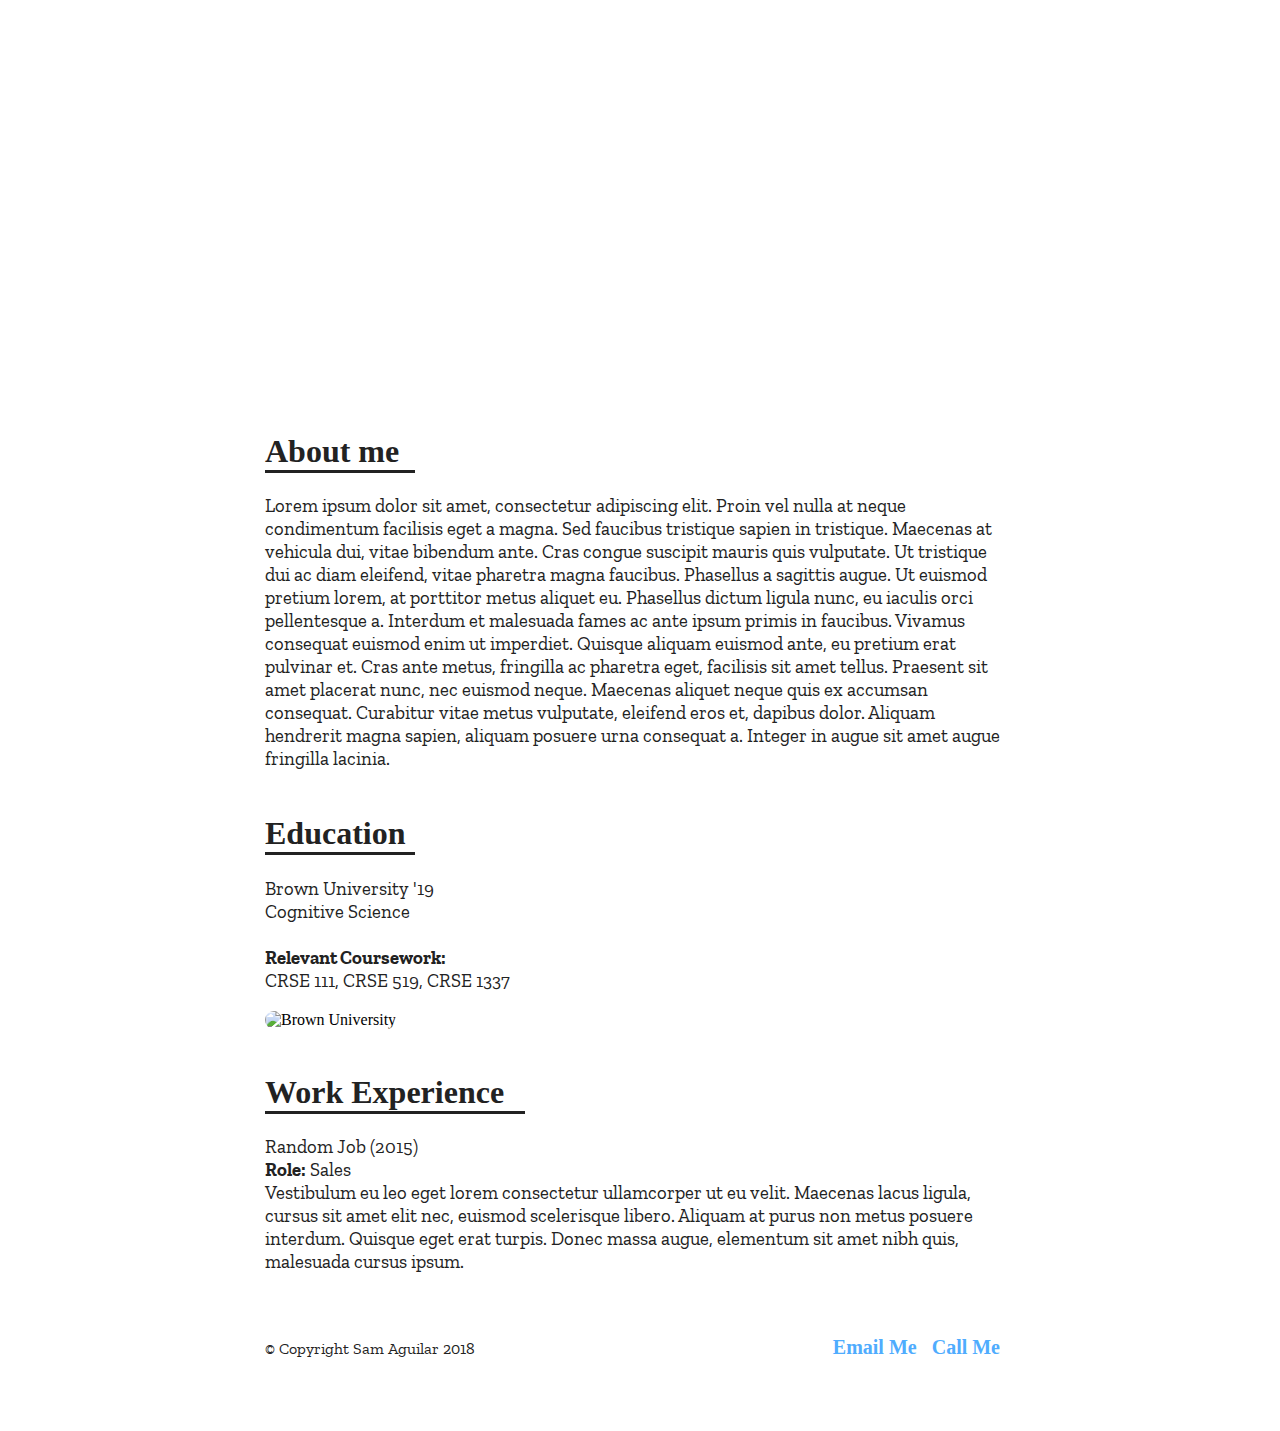
==== about.html @ 59e1d412 "this is the new site" ====
<!DOCTYPE HTML>
<html>

<head>
    <link rel=stylesheet type="text/css" href="main.css">
    <meta charset="utf-8">
    <title> CS 132 Personal Website</title>
</head>

<body>

    <div id="container" style="background-image: url(https://source.unsplash.com/twukN12EN7c/1500x500)">
        <div id="menu">
            <h1 id="logo"> <a href="index.html"> Sam Aguilar </a></h1>
            <ul id="menu_items">
                <li><a href="about.html">About</a></li>
                <li><a href="portfolio.html">Portfolio</a></li>
                <li><a href="hobbies.html">Hobbies</a></li>
                <li><a href="contact.html">Contact</a></li>
            </ul>
        </div>
    </div>


    <div id="info">

        <h1 class="headers" id="first">About me</h1>
        <p class="body_text"> Lorem ipsum dolor sit amet, consectetur adipiscing elit. Proin vel nulla at neque condimentum facilisis eget a magna. Sed faucibus tristique sapien in tristique. Maecenas at vehicula dui, vitae bibendum ante. Cras congue suscipit mauris quis vulputate. Ut tristique dui ac diam eleifend, vitae pharetra magna faucibus. Phasellus a sagittis augue. Ut euismod pretium lorem, at porttitor metus aliquet eu. Phasellus dictum ligula nunc, eu iaculis orci pellentesque a. Interdum et malesuada fames ac ante ipsum primis in faucibus. Vivamus consequat euismod enim ut imperdiet. Quisque aliquam euismod ante, eu pretium erat pulvinar et. Cras ante metus, fringilla ac pharetra eget, facilisis sit amet tellus. Praesent sit amet placerat nunc, nec euismod neque. Maecenas aliquet neque quis ex accumsan consequat. Curabitur vitae metus vulputate, eleifend eros et, dapibus dolor. Aliquam hendrerit magna sapien, aliquam posuere urna consequat a. Integer in augue sit amet augue fringilla lacinia.</p>

        <h1 class="headers" id="second" style="width: 150px"> Education</h1>
        <p class="body_text">
            Brown University '19 <br> 
            Cognitive Science <br> <br>
            <strong>Relevant Coursework:</strong> <br> 
            CRSE 111, CRSE 519, CRSE 1337
        
        
        
        </p>

        <img alt="Brown University" src="http://www.ruggersedge.com/wp-content/uploads/2017/09/09b3cb7.png" style="height: 200px; width: 750px; border-radius: 15px;">
        
        <h1 class="headers" id="third" style="width: 260px;"> Work Experience</h1>
        <p class="body_text">Random Job (2015) <br> <strong>Role:</strong> Sales <br> Vestibulum eu leo eget lorem consectetur ullamcorper ut eu velit. Maecenas lacus ligula, cursus sit amet elit nec, euismod scelerisque libero. Aliquam at purus non metus posuere interdum. Quisque eget erat turpis. Donec massa augue, elementum sit amet nibh quis, malesuada cursus ipsum.</p>

    </div>



    <div id="footer">
        <h1><a href="tel:#">Call Me</a></h1>
        <h1> <a href="mailto:#">Email Me</a></h1>
        <p>&copy; Copyright Sam Aguilar 2018</p>


    </div>

</body>

</html>
---- main.css ----
@import url('https://rsms.me/inter/inter-ui.css');

@import url('https://fonts.googleapis.com/css?family=Zilla+Slab');


#menu,
#info,
#content,
#tiles,
#footer {
    max-width: 750px;
}

h1,
h2,
a {
    font-family: 'Inter UI';

}

p {
    font-family: 'Zilla Slab';
    color: #222;
}

/*this is the menu section*/

#container {
    background-image: url(https://source.unsplash.com/TMxUnMAAwFA/1500x500);
    background-position: 80% 0%;
    height: 380px;
}


#menu {
    margin: 0 auto;

}

#logo {
    float: left;
    margin-top: 30px;
    font-size: 30px;
}

#logo a {
    color: white;
    text-decoration: none;
}

#menu_items {
    float: right;
}

#menu_items li {
    display: inline-block;
    margin-top: 25px;
    margin-right: 25px;
}

#menu_items li a {
    font-size: 15px;
    color: white;
    text-decoration: none;
}

#menu_items li a:hover {
    border-bottom: 3px solid white;
}


/*this is the info section*/

#info {
    margin: 0 auto;
}


#first {
    width: 150px;
}

#second {
    width: 250px;
}


h1.headers {
    margin-top: 6%;
    color: #222;
    border-bottom: 3px solid #222;
}

p.body_text {
    font-size: 14pt;
    color: #222;
}

/* this is where the content section starts*/

#content {
    margin: 0 auto;
}


#third {
    width: 250px;
}

.project {
    margin-top: 50px;
    height: 255px;

}


.project_image {
    float: left;
    width: 50%;

}

.description {}

.description_text {

    float: right;
    text-align: left;
    width: 40%;
    height: 100%;
}

.description_header {}

.description_body {
    color: #222;
    font-size: 12pt;
}

.view_project_button {
    border: 3px solid #222;
    display: block;
    padding: 5% 5%;
    text-align: center;
    text-transform: uppercase;
    text-decoration: none;
    color: #222;
    border-radius: 15px;
    
}

/* this is where the footer section starts*/

#footer {
    margin: 50px auto 0;
    height: 100px;

}

#footer h1 {
    font-size: 15pt;
    margin-right: 15px;
    float: right;
    display: inline-block;
}

#footer h1 a{
    text-decoration: none;
    color: #4facfe;
}

#footer p {
    font-size: 12pt;
    float: left;
}


/* this is where the portfolio section starts*/

#tiles {
    margin: 0 auto;
    margin-top: 50px;
}


div.portfolio_tiles li {
    display: inline-block;
    float: left;
    width: 220px;
    padding: 100px 0px 100px 0px;
    margin-right: 10px;
    margin-bottom: 50px;
    background-color: rgba(0,0,0,.5);
    text-align: center;
    border-radius: 15px;
    
}


div.portfolio_tiles li a{
    font-family: 'Zilla Slab';
    color: white;
    text-decoration: none;
    border-bottom: 3px solid white;
    
}
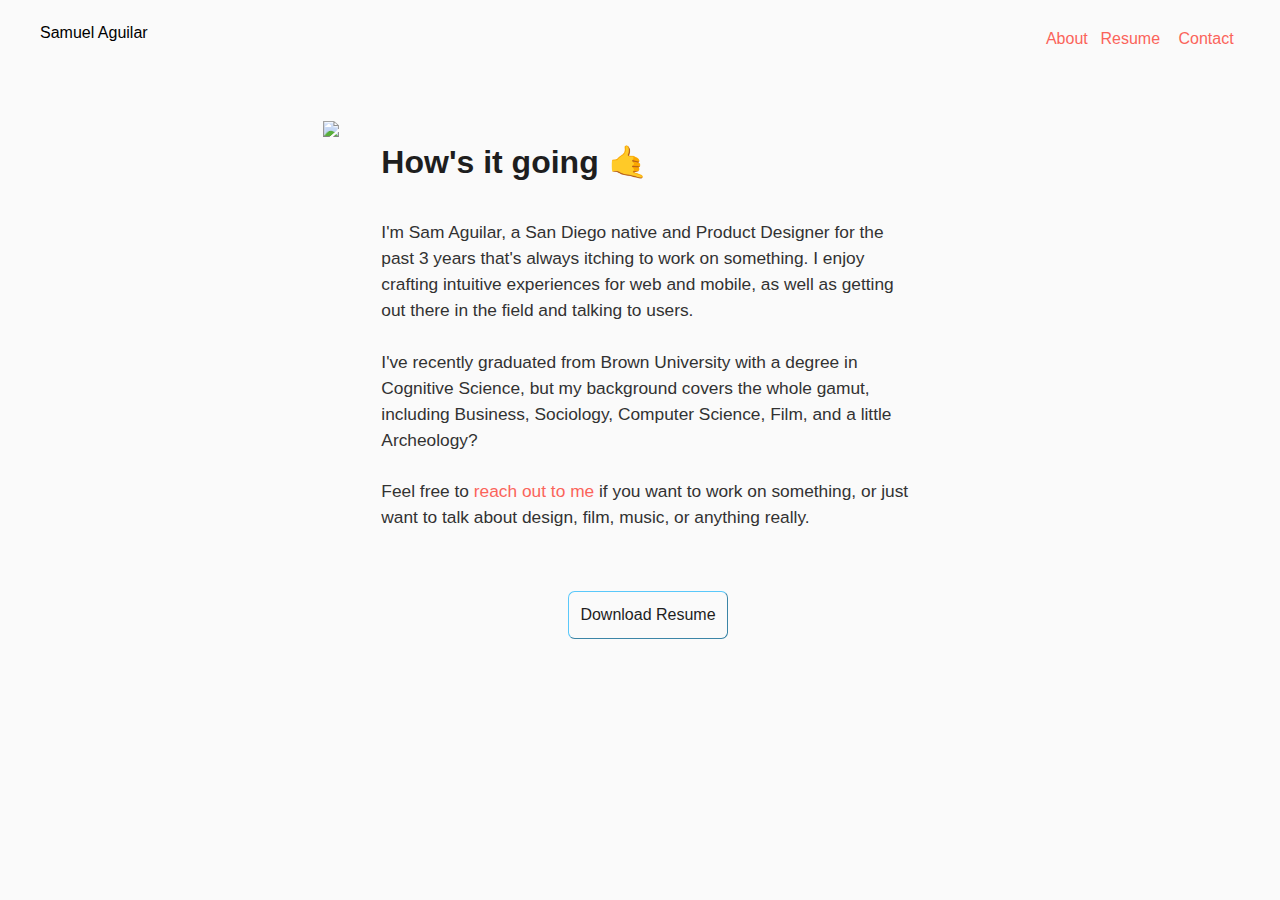
==== commit d4a38e79: "Major Updates" ====
--- a/about.html
+++ b/about.html
@@ -1,60 +1,69 @@
-<!DOCTYPE HTML>
-<html>
+<!DOCTYPE html>
+<html lang="en" class="no-js">
 
 <head>
-    <link rel=stylesheet type="text/css" href="main.css">
-    <meta charset="utf-8">
-    <title> CS 132 Personal Website</title>
+    <meta charset="UTF-8" />
+    <meta name="viewport" content="width=device-width, initial-scale=1">
+    <title>Samuel Aguilar - About</title>
+    <meta name="description" content="Sam Aguilar Portfolio" />
+    <meta name="keywords" content="portfolio, sam aguilar, sam, product design, ux design, ui design" />
+    <meta name="author" content="Samuel Aguilar" />
+
+    <link rel="stylesheet" type="text/css" href="css/base.css" />
+    <link rel="stylesheet" type="text/css" href="css/devices.min.css" />
+
+    <link rel="apple-touch-icon" sizes="180x180" href="./icons/apple-touch-icon.png">
+    <link rel="icon" type="image/png" sizes="32x32" href="./icons/favicon-32x32.png">
+    <link rel="icon" type="image/png" sizes="16x16" href="./icons/favicon-16x16.png">
+    <link rel="manifest" href="./icons/site.webmanifest">
+    <link rel="mask-icon" href="./icons/safari-pinned-tab.svg" color="#5bbad5">
+
+
 </head>
 
-<body>
+<body class="loading">
+    <main>
+        <div class="frame">
+            <div class="title">
+                <a href="index.html" style="text-decoration: none; color: black;">
+                    <h3 class="title__name">Samuel Aguilar</h3>
+                </a>
+                <!--<h4 class="title__sub">2018 <span class="title__sub-works">Selected Works</span></h4>-->
+            </div>
+            <header class="portfolio-header">
+                <!--<h1 class="portfolio-header__title">Grid Layout with Scrollable Content View</h1>-->
+                <div class="portfolio-links">
+                    <a class="portfolio-icon portfolio-icon--prev" href="./about.html" title="Previous Demo">About</a>
+                    <a class="portfolio-icon portfolio-icon--drop" href="./files/Samuel-Aguilar-Resume.pdf" title="Resume">Resume</a>
+                    <a class="github" href="mailto:samuel_aguilar@alumni.brown.edu" title="Contact via Email">Contact</a>
+                </div>
+            </header>
+        </div>
+        <div class="about-wrapper">
+            <img src="img/banner_green.png" />
+            <div class="about-text-container">
+                <h1>How's it going 🤙</h1>
+                <p>
+                    I'm Sam Aguilar, a San Diego native and Product Designer for the past 3 years that's always itching to work on something. I enjoy crafting intuitive experiences for web and mobile, as well as getting out there in the field and talking to users.
+                    <br />
+                    <br />
+                    I've recently graduated from Brown University with a degree in Cognitive Science, but my background covers the whole gamut, including Business, Sociology, Computer Science, Film, and a little Archeology?
+                    <br />
+                    <br />
+                    Feel free to <a href="mailto:samuel_aguilar@alumni.brown.edu">reach out to me</a> if you want to work on something, or just want to talk about design, film, music, or anything really.
+                </p>
+                <div class="download-container">
+                    <button onclick="window.open('./files/Samuel-Aguilar-Resume.pdf')" class="content__item-download">Download Resume</button>
+                </div>
+            </div>
+        </div>
 
-    <div id="container" style="background-image: url(https://source.unsplash.com/twukN12EN7c/1500x500)">
-        <div id="menu">
-            <h1 id="logo"> <a href="index.html"> Sam Aguilar </a></h1>
-            <ul id="menu_items">
-                <li><a href="about.html">About</a></li>
-                <li><a href="portfolio.html">Portfolio</a></li>
-                <li><a href="hobbies.html">Hobbies</a></li>
-                <li><a href="contact.html">Contact</a></li>
-            </ul>
-        </div>
-    </div>
-
-
-    <div id="info">
-
-        <h1 class="headers" id="first">About me</h1>
-        <p class="body_text"> Lorem ipsum dolor sit amet, consectetur adipiscing elit. Proin vel nulla at neque condimentum facilisis eget a magna. Sed faucibus tristique sapien in tristique. Maecenas at vehicula dui, vitae bibendum ante. Cras congue suscipit mauris quis vulputate. Ut tristique dui ac diam eleifend, vitae pharetra magna faucibus. Phasellus a sagittis augue. Ut euismod pretium lorem, at porttitor metus aliquet eu. Phasellus dictum ligula nunc, eu iaculis orci pellentesque a. Interdum et malesuada fames ac ante ipsum primis in faucibus. Vivamus consequat euismod enim ut imperdiet. Quisque aliquam euismod ante, eu pretium erat pulvinar et. Cras ante metus, fringilla ac pharetra eget, facilisis sit amet tellus. Praesent sit amet placerat nunc, nec euismod neque. Maecenas aliquet neque quis ex accumsan consequat. Curabitur vitae metus vulputate, eleifend eros et, dapibus dolor. Aliquam hendrerit magna sapien, aliquam posuere urna consequat a. Integer in augue sit amet augue fringilla lacinia.</p>
-
-        <h1 class="headers" id="second" style="width: 150px"> Education</h1>
-        <p class="body_text">
-            Brown University '19 <br> 
-            Cognitive Science <br> <br>
-            <strong>Relevant Coursework:</strong> <br> 
-            CRSE 111, CRSE 519, CRSE 1337
-        
-        
-        
-        </p>
-
-        <img alt="Brown University" src="http://www.ruggersedge.com/wp-content/uploads/2017/09/09b3cb7.png" style="height: 200px; width: 750px; border-radius: 15px;">
-        
-        <h1 class="headers" id="third" style="width: 260px;"> Work Experience</h1>
-        <p class="body_text">Random Job (2015) <br> <strong>Role:</strong> Sales <br> Vestibulum eu leo eget lorem consectetur ullamcorper ut eu velit. Maecenas lacus ligula, cursus sit amet elit nec, euismod scelerisque libero. Aliquam at purus non metus posuere interdum. Quisque eget erat turpis. Donec massa augue, elementum sit amet nibh quis, malesuada cursus ipsum.</p>
-
-    </div>
-
-
-
-    <div id="footer">
-        <h1><a href="tel:#">Call Me</a></h1>
-        <h1> <a href="mailto:#">Email Me</a></h1>
-        <p>&copy; Copyright Sam Aguilar 2018</p>
-
-
-    </div>
-
+    </main>
+    <script src="js/imagesloaded.pkgd.min.js"></script>
+    <script src="js/masonry.pkgd.min.js"></script>
+    <script src="js/charming.min.js"></script>
+    <script src="js/TweenMax.min.js"></script>
+    <script src="js/demo.js"></script>
 </body>
 
 </html>
--- a/css/base.css
+++ b/css/base.css
@@ -0,0 +1,731 @@
+article,
+aside,
+details,
+figcaption,
+figure,
+footer,
+header,
+hgroup,
+main,
+nav,
+section,
+summary {
+    display: block;
+}
+
+audio,
+canvas,
+video {
+    display: inline-block;
+}
+
+audio:not([controls]) {
+    display: none;
+    height: 0;
+}
+
+[hidden] {
+    display: none;
+}
+
+html {
+    font-family: sans-serif;
+    -ms-text-size-adjust: 100%;
+    -webkit-text-size-adjust: 100%;
+}
+
+body {
+    margin: 0;
+}
+
+a:focus {
+    outline: thin dotted;
+}
+
+a:active,
+a:hover {
+    outline: 0;
+}
+
+h1 {
+    font-size: 2em;
+    margin: 0.67em 0;
+}
+
+abbr[title] {
+    border-bottom: 1px dotted;
+}
+
+b,
+strong {
+    font-weight: bold;
+}
+
+dfn {
+    font-style: italic;
+}
+
+hr {
+    -moz-box-sizing: content-box;
+    box-sizing: content-box;
+    height: 0;
+}
+
+mark {
+    background: #ff0;
+    color: #000;
+}
+
+code,
+kbd,
+pre,
+samp {
+    font-family: monospace, serif;
+    font-size: 1em;
+}
+
+pre {
+    white-space: pre-wrap;
+}
+
+q {
+    quotes: "\201C""\201D""\2018""\2019";
+}
+
+small {
+    font-size: 80%;
+}
+
+sub,
+sup {
+    font-size: 75%;
+    line-height: 0;
+    position: relative;
+    vertical-align: baseline;
+}
+
+sup {
+    top: -0.5em;
+}
+
+sub {
+    bottom: -0.25em;
+}
+
+img {
+    border: 0;
+}
+
+svg:not(:root) {
+    overflow: hidden;
+}
+
+figure {
+    margin: 0;
+}
+
+fieldset {
+    border: 1px solid #c0c0c0;
+    margin: 0 2px;
+    padding: 0.35em 0.625em 0.75em;
+}
+
+legend {
+    border: 0;
+    padding: 0;
+}
+
+button,
+input,
+select,
+textarea {
+    font-family: inherit;
+    font-size: 100%;
+    margin: 0;
+}
+
+button,
+input {
+    line-height: normal;
+}
+
+button,
+select {
+    text-transform: none;
+}
+
+button,
+html input[type="button"],
+input[type="reset"],
+input[type="submit"] {
+    -webkit-appearance: button;
+    cursor: pointer;
+}
+
+button[disabled],
+html input[disabled] {
+    cursor: default;
+}
+
+input[type="checkbox"],
+input[type="radio"] {
+    box-sizing: border-box;
+    padding: 0;
+}
+
+input[type="search"] {
+    -webkit-appearance: textfield;
+    -moz-box-sizing: content-box;
+    -webkit-box-sizing: content-box;
+    box-sizing: content-box;
+}
+
+input[type="search"]::-webkit-search-cancel-button,
+input[type="search"]::-webkit-search-decoration {
+    -webkit-appearance: none;
+}
+
+button::-moz-focus-inner,
+input::-moz-focus-inner {
+    border: 0;
+    padding: 0;
+}
+
+textarea {
+    overflow: auto;
+    vertical-align: top;
+}
+
+table {
+    border-collapse: collapse;
+    border-spacing: 0;
+}
+
+*,
+*::after,
+*::before {
+    box-sizing: border-box;
+}
+
+body {
+    --color-text: rgb(30, 30, 30);
+    --color-bg: rgb(250, 250, 250);
+    --color-link: rgb(250, 100, 90);
+    --color-link-hover: rgb(90, 200, 250);
+    --color-info: #272526;
+    --grid-item-bg: rgb(255, 255, 255);
+    --color-close: #ec1752;
+    font-family: -apple-system, BlinkMacSystemFont, "Segoe UI", Roboto, Oxygen-Sans, Ubuntu, Cantarell, "Helvetica Neue", sans-serif;
+    min-height: 100vh;
+    color: #57585c;
+    color: var(--color-text);
+    background-color: #fff;
+    background-color: var(--color-bg);
+}
+
+/* Page Loader */
+.js .loading::before {
+    content: '';
+    position: fixed;
+    z-index: 100000;
+    top: 0;
+    left: 0;
+    width: 100%;
+    height: 100%;
+    background: var(--color-bg);
+}
+
+.js .loading::after {
+    content: '';
+    position: fixed;
+    z-index: 100000;
+    top: 50%;
+    left: 50%;
+    width: 60px;
+    height: 60px;
+    margin: -30px 0 0 -30px;
+    pointer-events: none;
+    border-radius: 50%;
+    opacity: 0.4;
+    background: var(--color-link);
+    animation: loaderAnim 0.7s linear infinite alternate forwards;
+}
+
+@keyframes loaderAnim {
+    to {
+        opacity: 1;
+        transform: scale3d(0.5, 0.5, 1);
+    }
+}
+
+a {
+    text-decoration: none;
+    color: var(--color-link);
+    outline: none;
+}
+
+a:hover,
+a:focus {
+    color: var(--color-link-hover);
+    outline: none;
+}
+
+.hidden {
+    position: absolute;
+    overflow: hidden;
+    width: 0;
+    height: 0;
+    pointer-events: none;
+}
+
+/* Icons */
+.icon {
+    display: block;
+    width: 1.5em;
+    height: 1.5em;
+    margin: 0 auto;
+    fill: currentColor;
+}
+
+main {
+    position: relative;
+}
+
+.frame {
+    position: relative;
+    padding: 1.5rem 2.5rem;
+}
+
+.frame a:hover {
+    /*color: #4c33f7;*/
+    color: rgb(90,200,250);
+}
+
+/* Header */
+.portfolio-header {
+    position: relative;
+    z-index: 100;
+    text-align: center;
+    font-size: 1rem;
+}
+
+.portfolio-header__title {
+    font-size: 1rem;
+    font-weight: normal;
+    margin: 0;
+    padding: 0;
+}
+
+.info {
+    margin: 0 0 0 1.25em;
+    color: var(--color-info);
+}
+
+.github {
+    display: block;
+    margin: 0.15em 0.15em 0.15em 0.5em;
+    padding: 0.25em;
+}
+
+.title {
+    text-align: center;
+}
+
+.title__name,
+.title__sub {
+    font-weight: normal;
+    margin: 0;
+    font-size: 1rem;
+}
+
+.title__sub {
+    position: relative;
+    margin: 0;
+}
+
+/* Top Navigation Style */
+.portfolio-links {
+    position: relative;
+    display: flex;
+    justify-content: center;
+    text-align: center;
+    white-space: nowrap;
+}
+
+.portfolio-icon {
+    display: inline-block;
+    margin: 0.15em;
+    padding: 0.25em;
+}
+
+.grid-wrap {
+    position: relative;
+    max-width: 1100px;
+    margin: 0 auto;
+    padding: 6rem 1rem 0;
+}
+
+.grid-wrap--hidden {
+    height: 0;
+    overflow: hidden;
+}
+
+.grid {
+    margin: 0 auto;
+    position: relative;
+    display: none;
+}
+
+.js .grid {
+    display: block;
+}
+
+.grid__item {
+    width: 260px;
+    position: relative;
+    padding: 2.75rem;
+    margin-bottom: 5rem;
+}
+
+.grid__item-wrap {
+    position: relative;
+}
+
+.grid__item-bg {
+    position: absolute;
+    top: 0;
+    left: 0;
+    width: 100%;
+    height: 100%;
+    background: var(--grid-item-bg);
+    border-radius: 10px;
+    box-shadow: 0 5pt 10pt rgba(30, 30, 30, 0.2);
+}
+
+.grid__item-img {
+    pointer-events: none;
+    position: relative;
+    max-width: 100%;
+    margin: 0 auto;
+    display: block;
+    outline: 1px solid transparent;
+}
+
+.grid__item:nth-child(even) .grid__item-img {
+    transform: rotate3d(0, 0, 1, 4deg);
+}
+
+.grid__item:nth-child(odd) .grid__item-img {
+    transform: rotate3d(0, 0, 1, -4deg);
+}
+
+.grid__item-title {
+    font-weight: normal;
+    position: absolute;
+    left: 0;
+    top: 0;
+    margin: 0 0 0 1rem;
+    -webkit-writing-mode: vertical-rl;
+    writing-mode: vertical-rl;
+    transform: rotate(180deg);
+    transform-origin: 0 50%;
+}
+
+.grid__item-number {
+    font-weight: bold;
+    position: absolute;
+    right: 0;
+    bottom: 0;
+    font-size: 2.65rem;
+    margin: 0 0 0.15rem;
+}
+
+.grid__item-number > span {
+    display: inline-block;
+}
+
+.content {
+    margin: 0 auto;
+    grid-template-columns: 100%;
+    grid-template-rows: 100%;
+    align-items: center;
+    pointer-events: none;
+}
+
+.js .content {
+    position: fixed;
+    top: 0;
+    width: 100%;
+    z-index: 1000;
+}
+
+.content__item {
+    padding: 10rem 5vw 10rem;
+    grid-area: 1 / 1 / 1 / 1;
+    display: flex;flex-direction: column;
+}
+
+.js .content__item {
+    height: 0;
+    opacity: 0;
+    overflow: hidden;
+    padding: 0;
+    pointer-events: none;
+}
+
+.js .content__item--current {
+    height: auto;
+    opacity: 1;
+    padding: 3rem 5vw 10rem;
+    pointer-events: auto;
+}
+
+.content__item-intro {
+    position: relative;
+    display: grid;
+    grid-template-columns: 100%;
+    grid-template-rows: 100%;
+    align-items: center;
+}
+
+.content__item-img {
+    position: relative;
+    height: auto;
+    max-width: 100%;
+    display: block;
+    margin: 0 auto;
+    grid-area: 1 / 1 / 1 / 1;
+}
+
+.js .content__item-img {
+    visibility: hidden;
+}
+
+.iphone-container {
+    display: flex;
+    justify-content: center;
+    padding: 32pt 0pt;
+}
+
+.content__item-title {
+    position: relative;
+    font-size: 7vw;
+    line-height: 1;
+    text-align: center;
+    margin: 0;
+    padding: 0 5vw;
+    white-space: nowrap;
+    grid-area: 1 / 1 / 1 / 1;
+}
+
+.content__item-title > span {
+    white-space: pre;
+    display: inline-block;
+}
+
+.content__item-subtitle {
+    text-align: center;
+    font-size: 16pt;
+    font-weight: 600;
+    margin: 32pt auto 20pt auto;
+}
+
+.content__item-text {
+    max-width: 700px;
+    margin: 0 auto;
+    
+}
+
+.content__item-text p {
+    font-size: 13pt;
+    color: rgb(50,50,50);
+    line-height: 1.5;
+    margin: 0;
+}
+
+.download-container {
+    width: 100%;
+    margin: 32pt auto;
+    max-width: 700px;
+    display: flex;
+    justify-content: center;
+}
+.content__item-download {
+    height: 3rem;
+    width: 10rem;
+    font-size: 12pt;
+    font-weight: 400;
+    color: rgb(30,30,30);
+    background-color: transparent;
+    border-width: 1pt;
+    border-color: var(--color-link-hover);
+    border-radius: 5pt;
+    transition: 0.3s ease all !important;
+}
+
+.content__item-download:hover {
+    background-color: var(--color-link-hover);
+    border: 0px solid var(--color-link-hover);
+    color: white;
+    cursor: pointer;
+    transition: 0.3s ease all !important;
+}
+
+.content__close {
+    position: absolute;
+    top: 0.75rem;
+    left: 50%;
+    z-index: 10000;
+    transform: translateX(-50%);
+    background: none;
+    border: 0;
+    margin: 0;
+    padding: 0;
+    cursor: pointer;
+    color: var(--color-text);
+}
+
+.content__close:focus {
+    outline: none;
+}
+
+.content__item--current ~ .content__close {
+    pointer-events: auto;
+}
+
+.content__indicator {
+    position: absolute;
+    top: calc(100vh - 6rem);
+    left: calc(50% - 0.75rem);
+    display: none;
+}
+
+.js .content__item-title > span,
+.js .content__item-subtitle,
+.js .content__item-text,
+.content__close,
+.content__indicator {
+    opacity: 0;
+}
+
+
+@keyframes fadein {
+  0%   { opacity: 0; }
+  100% { opacity: 1; }
+}
+
+/* ABOUT */
+
+.about-wrapper {
+    width: 100%;
+    margin: 0 auto;
+    display: flex;
+    flex-wrap: wrap;
+    padding: 0pt 0pt 52pt 0pt;
+    animation: fadein 2s;
+    justify-content: center
+    
+}
+
+.about-wrapper img {
+    width: auto;
+    height: 400pt;
+    margin: 32pt 0pt;
+}
+
+.about-wrapper .about-text-container {
+    width: 400pt;
+    margin: 32pt;
+    display: flex;
+    flex-direction: column;
+    justify-content: center;
+}
+
+.about-wrapper .about-text-container p {
+    font-size: 13pt;
+    color: rgb(50,50,50);
+    line-height: 1.5;
+}
+
+
+
+@media screen and (min-width: 55em) {
+    
+    .frame {
+        display: grid;
+        align-items: start;
+        justify-items: start;
+        grid-template-columns: 40% 60%;
+        grid-template-areas: 'title header';
+    }
+
+    .portfolio-header {
+        grid-area: header;
+        justify-self: end;
+        display: flex;
+        flex-direction: row;
+        align-items: flex-start;
+        align-items: center;
+        text-align: left;
+    }
+
+    .portfolio-links {
+        margin: 0 0 0 1.5rem;
+    }
+
+    .title {
+        grid-area: title;
+        display: flex;
+        text-align: left;
+    }
+
+    .title__sub {
+        position: relative;
+        padding: 0 0 0 5rem;
+        margin: 0 0 0 1rem;
+    }
+
+    .title__sub::before {
+        content: '';
+        height: 1px;
+        width: 4rem;
+        background: currentColor;
+        position: absolute;
+        top: 0.65rem;
+        left: 0;
+    }
+
+    .title__sub-works {
+        display: block;
+    }
+
+    .grid__item-number {
+        right: -2.45rem;
+    }
+
+    .grid__item-title {
+        margin-left: -0.25rem;
+    }
+
+    .content__item-subtitle {
+        /*font-size: 3vw;*/
+    }
+
+    .content__item-text {
+        /*column-count: 2;
+        column-gap: 20px;*/
+    }
+
+    .content__item-img {
+        max-width: none;
+        height: calc(100vh - 6rem);
+    }
+
+    .content__item-subtitle {
+        max-width: 50%;
+    }
+
+    .content__indicator {
+        display: block;
+    }
+}
--- a/css/devices.min.css
+++ b/css/devices.min.css
@@ -0,0 +1 @@
+.marvel-device{display:inline-block;position:relative;-webkit-box-sizing:content-box !important;box-sizing:content-box !important}.marvel-device .screen{width:100%;position:relative;height:100%;z-index:3;background:white;overflow:hidden;display:block;border-radius:1px;-webkit-box-shadow:0 0 0 3px #111;box-shadow:0 0 0 3px #111}.marvel-device .top-bar,.marvel-device .bottom-bar{height:3px;background:black;width:100%;display:block}.marvel-device .middle-bar{width:3px;height:4px;top:0px;left:90px;background:black;position:absolute}.marvel-device.iphone8{width:375px;height:667px;padding:105px 24px;background:#d9dbdc;border-radius:56px;-webkit-box-shadow:inset 0 0 3px 0 rgba(0,0,0,0.2);box-shadow:inset 0 0 3px 0 rgba(0,0,0,0.2)}.marvel-device.iphone8:before{width:calc(100% - 12px);height:calc(100% - 12px);position:absolute;top:6px;content:'';left:6px;border-radius:50px;background:#f8f8f8;z-index:1}.marvel-device.iphone8:after{width:calc(100% - 16px);height:calc(100% - 16px);position:absolute;top:8px;content:'';left:8px;border-radius:48px;-webkit-box-shadow:inset 0 0 3px 0 rgba(0,0,0,0.1),inset 0 0 6px 3px #fff;box-shadow:inset 0 0 3px 0 rgba(0,0,0,0.1),inset 0 0 6px 3px #fff;z-index:2}.marvel-device.iphone8 .home{border-radius:100%;width:68px;height:68px;position:absolute;left:50%;margin-left:-34px;bottom:22px;z-index:3;background:#303233;background:linear-gradient(135deg, #303233 0%, #b5b7b9 50%, #f0f2f2 69%, #303233 100%)}.marvel-device.iphone8 .home:before{background:#f8f8f8;position:absolute;content:'';border-radius:100%;width:calc(100% - 8px);height:calc(100% - 8px);top:4px;left:4px}.marvel-device.iphone8 .top-bar{height:14px;background:#bfbfc0;position:absolute;top:68px;left:0}.marvel-device.iphone8 .bottom-bar{height:14px;background:#bfbfc0;position:absolute;bottom:68px;left:0}.marvel-device.iphone8 .sleep{position:absolute;top:190px;right:-4px;width:4px;height:66px;border-radius:0px 2px 2px 0px;background:#d9dbdc}.marvel-device.iphone8 .volume{position:absolute;left:-4px;top:188px;z-index:0;height:66px;width:4px;border-radius:2px 0px 0px 2px;background:#d9dbdc}.marvel-device.iphone8 .volume:before{position:absolute;left:2px;top:-78px;height:40px;width:2px;border-radius:2px 0px 0px 2px;background:inherit;content:'';display:block}.marvel-device.iphone8 .volume:after{position:absolute;left:0px;top:82px;height:66px;width:4px;border-radius:2px 0px 0px 2px;background:inherit;content:'';display:block}.marvel-device.iphone8 .camera{background:#3c3d3d;width:12px;height:12px;position:absolute;top:24px;left:50%;margin-left:-6px;border-radius:100%;z-index:3}.marvel-device.iphone8 .sensor{background:#3c3d3d;width:16px;height:16px;position:absolute;top:49px;left:134px;z-index:3;border-radius:100%}.marvel-device.iphone8 .speaker{background:#292728;width:70px;height:6px;position:absolute;top:54px;left:50%;margin-left:-35px;border-radius:6px;z-index:3}.marvel-device.iphone8.gold{background:#f9e7d3}.marvel-device.iphone8.gold .top-bar,.marvel-device.iphone8.gold .bottom-bar{background:white}.marvel-device.iphone8.gold .sleep,.marvel-device.iphone8.gold .volume{background:#f9e7d3}.marvel-device.iphone8.gold .home{background:#cebba9;background:linear-gradient(135deg, #cebba9 0%, #f9e7d3 50%, #cebba9 100%)}.marvel-device.iphone8.black{background:#464646;-webkit-box-shadow:inset 0 0 3px 0 rgba(0,0,0,0.7);box-shadow:inset 0 0 3px 0 rgba(0,0,0,0.7)}.marvel-device.iphone8.black:before{background:#080808}.marvel-device.iphone8.black:after{-webkit-box-shadow:inset 0 0 3px 0 rgba(0,0,0,0.1),inset 0 0 6px 3px #212121;box-shadow:inset 0 0 3px 0 rgba(0,0,0,0.1),inset 0 0 6px 3px #212121}.marvel-device.iphone8.black .top-bar,.marvel-device.iphone8.black .bottom-bar{background:#212121}.marvel-device.iphone8.black .volume,.marvel-device.iphone8.black .sleep{background:#464646}.marvel-device.iphone8.black .camera{background:#080808}.marvel-device.iphone8.black .home{background:#080808;background:linear-gradient(135deg, #080808 0%, #464646 50%, #080808 100%)}.marvel-device.iphone8.black .home:before{background:#080808}.marvel-device.iphone8.landscape{padding:24px 105px;height:375px;width:667px}.marvel-device.iphone8.landscape .sleep{top:100%;border-radius:0px 0px 2px 2px;right:190px;height:4px;width:66px}.marvel-device.iphone8.landscape .volume{width:66px;height:4px;top:-4px;left:calc(100% - 188px - 66px);border-radius:2px 2px 0px 0px}.marvel-device.iphone8.landscape .volume:before{width:40px;height:2px;top:2px;right:-78px;left:auto;border-radius:2px 2px 0px 0px}.marvel-device.iphone8.landscape .volume:after{left:-82px;width:66px;height:4px;top:0;border-radius:2px 2px 0px 0px}.marvel-device.iphone8.landscape .top-bar{width:14px;height:100%;left:calc(100% - 68px -  14px);top:0}.marvel-device.iphone8.landscape .bottom-bar{width:14px;height:100%;left:68px;top:0}.marvel-device.iphone8.landscape .home{top:50%;margin-top:-34px;margin-left:0;left:22px}.marvel-device.iphone8.landscape .sensor{top:134px;left:calc(100% - 49px - 16px)}.marvel-device.iphone8.landscape .speaker{height:70px;width:6px;left:calc(100% - 54px - 6px);top:50%;margin-left:0px;margin-top:-35px}.marvel-device.iphone8.landscape .camera{left:calc(100% - 32px);top:50%;margin-left:0px;margin-top:-5px}.marvel-device.iphone8plus{width:414px;height:736px;padding:112px 26px;background:#d9dbdc;border-radius:56px;-webkit-box-shadow:inset 0 0 3px 0 rgba(0,0,0,0.2);box-shadow:inset 0 0 3px 0 rgba(0,0,0,0.2)}.marvel-device.iphone8plus:before{width:calc(100% - 12px);height:calc(100% - 12px);position:absolute;top:6px;content:'';left:6px;border-radius:50px;background:#f8f8f8;z-index:1}.marvel-device.iphone8plus:after{width:calc(100% - 16px);height:calc(100% - 16px);position:absolute;top:8px;content:'';left:8px;border-radius:48px;-webkit-box-shadow:inset 0 0 3px 0 rgba(0,0,0,0.1),inset 0 0 6px 3px #fff;box-shadow:inset 0 0 3px 0 rgba(0,0,0,0.1),inset 0 0 6px 3px #fff;z-index:2}.marvel-device.iphone8plus .home{border-radius:100%;width:68px;height:68px;position:absolute;left:50%;margin-left:-34px;bottom:24px;z-index:3;background:#303233;background:linear-gradient(135deg, #303233 0%, #b5b7b9 50%, #f0f2f2 69%, #303233 100%)}.marvel-device.iphone8plus .home:before{background:#f8f8f8;position:absolute;content:'';border-radius:100%;width:calc(100% - 8px);height:calc(100% - 8px);top:4px;left:4px}.marvel-device.iphone8plus .top-bar{height:14px;background:#bfbfc0;position:absolute;top:68px;left:0}.marvel-device.iphone8plus .bottom-bar{height:14px;background:#bfbfc0;position:absolute;bottom:68px;left:0}.marvel-device.iphone8plus .sleep{position:absolute;top:190px;right:-4px;width:4px;height:66px;border-radius:0px 2px 2px 0px;background:#d9dbdc}.marvel-device.iphone8plus .volume{position:absolute;left:-4px;top:188px;z-index:0;height:66px;width:4px;border-radius:2px 0px 0px 2px;background:#d9dbdc}.marvel-device.iphone8plus .volume:before{position:absolute;left:2px;top:-78px;height:40px;width:2px;border-radius:2px 0px 0px 2px;background:inherit;content:'';display:block}.marvel-device.iphone8plus .volume:after{position:absolute;left:0px;top:82px;height:66px;width:4px;border-radius:2px 0px 0px 2px;background:inherit;content:'';display:block}.marvel-device.iphone8plus .camera{background:#3c3d3d;width:12px;height:12px;position:absolute;top:29px;left:50%;margin-left:-6px;border-radius:100%;z-index:3}.marvel-device.iphone8plus .sensor{background:#3c3d3d;width:16px;height:16px;position:absolute;top:54px;left:154px;z-index:3;border-radius:100%}.marvel-device.iphone8plus .speaker{background:#292728;width:70px;height:6px;position:absolute;top:59px;left:50%;margin-left:-35px;border-radius:6px;z-index:3}.marvel-device.iphone8plus.gold{background:#f9e7d3}.marvel-device.iphone8plus.gold .top-bar,.marvel-device.iphone8plus.gold .bottom-bar{background:white}.marvel-device.iphone8plus.gold .sleep,.marvel-device.iphone8plus.gold .volume{background:#f9e7d3}.marvel-device.iphone8plus.gold .home{background:#cebba9;background:linear-gradient(135deg, #cebba9 0%, #f9e7d3 50%, #cebba9 100%)}.marvel-device.iphone8plus.black{background:#464646;-webkit-box-shadow:inset 0 0 3px 0 rgba(0,0,0,0.7);box-shadow:inset 0 0 3px 0 rgba(0,0,0,0.7)}.marvel-device.iphone8plus.black:before{background:#080808}.marvel-device.iphone8plus.black:after{-webkit-box-shadow:inset 0 0 3px 0 rgba(0,0,0,0.1),inset 0 0 6px 3px #212121;box-shadow:inset 0 0 3px 0 rgba(0,0,0,0.1),inset 0 0 6px 3px #212121}.marvel-device.iphone8plus.black .top-bar,.marvel-device.iphone8plus.black .bottom-bar{background:#212121}.marvel-device.iphone8plus.black .volume,.marvel-device.iphone8plus.black .sleep{background:#464646}.marvel-device.iphone8plus.black .camera{background:#080808}.marvel-device.iphone8plus.black .home{background:#080808;background:linear-gradient(135deg, #080808 0%, #464646 50%, #080808 100%)}.marvel-device.iphone8plus.black .home:before{background:#080808}.marvel-device.iphone8plus.landscape{padding:26px 112px;height:414px;width:736px}.marvel-device.iphone8plus.landscape .sleep{top:100%;border-radius:0px 0px 2px 2px;right:190px;height:4px;width:66px}.marvel-device.iphone8plus.landscape .volume{width:66px;height:4px;top:-4px;left:calc(100% - 188px - 66px);border-radius:2px 2px 0px 0px}.marvel-device.iphone8plus.landscape .volume:before{width:40px;height:2px;top:2px;right:-78px;left:auto;border-radius:2px 2px 0px 0px}.marvel-device.iphone8plus.landscape .volume:after{left:-82px;width:66px;height:4px;top:0;border-radius:2px 2px 0px 0px}.marvel-device.iphone8plus.landscape .top-bar{width:14px;height:100%;left:calc(100% - 68px -  14px);top:0}.marvel-device.iphone8plus.landscape .bottom-bar{width:14px;height:100%;left:68px;top:0}.marvel-device.iphone8plus.landscape .home{top:50%;margin-top:-34px;margin-left:0;left:24px}.marvel-device.iphone8plus.landscape .sensor{top:154px;left:calc(100% - 54px - 16px)}.marvel-device.iphone8plus.landscape .speaker{height:70px;width:6px;left:calc(100% - 59px - 6px);top:50%;margin-left:0px;margin-top:-35px}.marvel-device.iphone8plus.landscape .camera{left:calc(100% - 29px);top:50%;margin-left:0px;margin-top:-5px}.marvel-device.iphone5s,.marvel-device.iphone5c{padding:105px 22px;background:#2c2b2c;width:320px;height:568px;border-radius:50px}.marvel-device.iphone5s:before,.marvel-device.iphone5c:before{width:calc(100% - 8px);height:calc(100% - 8px);position:absolute;top:4px;content:'';left:4px;border-radius:46px;background:#1e1e1e;z-index:1}.marvel-device.iphone5s .sleep,.marvel-device.iphone5c .sleep{position:absolute;top:-4px;right:60px;width:60px;height:4px;border-radius:2px 2px 0px 0px;background:#282727}.marvel-device.iphone5s .volume,.marvel-device.iphone5c .volume{position:absolute;left:-4px;top:180px;z-index:0;height:27px;width:4px;border-radius:2px 0px 0px 2px;background:#282727}.marvel-device.iphone5s .volume:before,.marvel-device.iphone5c .volume:before{position:absolute;left:0px;top:-75px;height:35px;width:4px;border-radius:2px 0px 0px 2px;background:inherit;content:'';display:block}.marvel-device.iphone5s .volume:after,.marvel-device.iphone5c .volume:after{position:absolute;left:0px;bottom:-64px;height:27px;width:4px;border-radius:2px 0px 0px 2px;background:inherit;content:'';display:block}.marvel-device.iphone5s .camera,.marvel-device.iphone5c .camera{background:#3c3d3d;width:10px;height:10px;position:absolute;top:32px;left:50%;margin-left:-5px;border-radius:5px;z-index:3}.marvel-device.iphone5s .sensor,.marvel-device.iphone5c .sensor{background:#3c3d3d;width:10px;height:10px;position:absolute;top:60px;left:160px;z-index:3;margin-left:-32px;border-radius:5px}.marvel-device.iphone5s .speaker,.marvel-device.iphone5c .speaker{background:#292728;width:64px;height:10px;position:absolute;top:60px;left:50%;margin-left:-32px;border-radius:5px;z-index:3}.marvel-device.iphone5s.landscape,.marvel-device.iphone5c.landscape{padding:22px 105px;height:320px;width:568px}.marvel-device.iphone5s.landscape .sleep,.marvel-device.iphone5c.landscape .sleep{right:-4px;top:calc(100% - 120px);height:60px;width:4px;border-radius:0px 2px 2px 0px}.marvel-device.iphone5s.landscape .volume,.marvel-device.iphone5c.landscape .volume{width:27px;height:4px;top:-4px;left:calc(100% - 180px);border-radius:2px 2px 0px 0px}.marvel-device.iphone5s.landscape .volume:before,.marvel-device.iphone5c.landscape .volume:before{width:35px;height:4px;top:0px;right:-75px;left:auto;border-radius:2px 2px 0px 0px}.marvel-device.iphone5s.landscape .volume:after,.marvel-device.iphone5c.landscape .volume:after{bottom:0px;left:-64px;z-index:999;height:4px;width:27px;border-radius:2px 2px 0px 0px}.marvel-device.iphone5s.landscape .sensor,.marvel-device.iphone5c.landscape .sensor{top:160px;left:calc(100% - 60px);margin-left:0px;margin-top:-32px}.marvel-device.iphone5s.landscape .speaker,.marvel-device.iphone5c.landscape .speaker{height:64px;width:10px;left:calc(100% - 60px);top:50%;margin-left:0px;margin-top:-32px}.marvel-device.iphone5s.landscape .camera,.marvel-device.iphone5c.landscape .camera{left:calc(100% - 32px);top:50%;margin-left:0px;margin-top:-5px}.marvel-device.iphone5s .home{border-radius:36px;width:68px;-webkit-box-shadow:inset 0 0 0 4px #2c2b2c;box-shadow:inset 0 0 0 4px #2c2b2c;height:68px;position:absolute;left:50%;margin-left:-34px;bottom:19px;z-index:3}.marvel-device.iphone5s .top-bar{top:70px;position:absolute;left:0}.marvel-device.iphone5s .bottom-bar{bottom:70px;position:absolute;left:0}.marvel-device.iphone5s.landscape .home{left:19px;bottom:50%;margin-bottom:-34px;margin-left:0px}.marvel-device.iphone5s.landscape .top-bar{left:70px;top:0px;width:3px;height:100%}.marvel-device.iphone5s.landscape .bottom-bar{right:70px;left:auto;bottom:0px;width:3px;height:100%}.marvel-device.iphone5s.silver{background:#bcbcbc}.marvel-device.iphone5s.silver:before{background:#fcfcfc}.marvel-device.iphone5s.silver .volume,.marvel-device.iphone5s.silver .sleep{background:#d6d6d6}.marvel-device.iphone5s.silver .top-bar,.marvel-device.iphone5s.silver .bottom-bar{background:#eaebec}.marvel-device.iphone5s.silver .home{-webkit-box-shadow:inset 0 0 0 4px #bcbcbc;box-shadow:inset 0 0 0 4px #bcbcbc}.marvel-device.iphone5s.gold{background:#f9e7d3}.marvel-device.iphone5s.gold:before{background:#fcfcfc}.marvel-device.iphone5s.gold .volume,.marvel-device.iphone5s.gold .sleep{background:#f9e7d3}.marvel-device.iphone5s.gold .top-bar,.marvel-device.iphone5s.gold .bottom-bar{background:white}.marvel-device.iphone5s.gold .home{-webkit-box-shadow:inset 0 0 0 4px #f9e7d3;box-shadow:inset 0 0 0 4px #f9e7d3}.marvel-device.iphone5c{background:white;-webkit-box-shadow:0 1px 2px 0 rgba(0,0,0,0.2);box-shadow:0 1px 2px 0 rgba(0,0,0,0.2)}.marvel-device.iphone5c .top-bar,.marvel-device.iphone5c .bottom-bar{display:none}.marvel-device.iphone5c .home{background:#242324;border-radius:36px;width:68px;height:68px;z-index:3;position:absolute;left:50%;margin-left:-34px;bottom:19px}.marvel-device.iphone5c .home:after{width:20px;height:20px;border:1px solid rgba(255,255,255,0.1);border-radius:4px;position:absolute;display:block;content:'';top:50%;left:50%;margin-top:-11px;margin-left:-11px}.marvel-device.iphone5c.landscape .home{left:19px;bottom:50%;margin-bottom:-34px;margin-left:0px}.marvel-device.iphone5c .volume,.marvel-device.iphone5c .sleep{background:#dddddd}.marvel-device.iphone5c.red{background:#f96b6c}.marvel-device.iphone5c.red .volume,.marvel-device.iphone5c.red .sleep{background:#ed5758}.marvel-device.iphone5c.yellow{background:#f2dc60}.marvel-device.iphone5c.yellow .volume,.marvel-device.iphone5c.yellow .sleep{background:#e5ce4c}.marvel-device.iphone5c.green{background:#97e563}.marvel-device.iphone5c.green .volume,.marvel-device.iphone5c.green .sleep{background:#85d94d}.marvel-device.iphone5c.blue{background:#33a2db}.marvel-device.iphone5c.blue .volume,.marvel-device.iphone5c.blue .sleep{background:#2694cd}.marvel-device.iphone4s{padding:129px 27px;width:320px;height:480px;background:#686868;border-radius:54px}.marvel-device.iphone4s:before{content:'';width:calc(100% - 8px);height:calc(100% - 8px);position:absolute;top:4px;left:4px;z-index:1;border-radius:50px;background:#1e1e1e}.marvel-device.iphone4s .top-bar{top:60px;position:absolute;left:0}.marvel-device.iphone4s .bottom-bar{bottom:90px;position:absolute;left:0}.marvel-device.iphone4s .camera{background:#3c3d3d;width:10px;height:10px;position:absolute;top:72px;left:134px;z-index:3;margin-left:-5px;border-radius:100%}.marvel-device.iphone4s .speaker{background:#292728;width:64px;height:10px;position:absolute;top:72px;left:50%;z-index:3;margin-left:-32px;border-radius:5px}.marvel-device.iphone4s .sensor{background:#292728;width:40px;height:10px;position:absolute;top:36px;left:50%;z-index:3;margin-left:-20px;border-radius:5px}.marvel-device.iphone4s .home{background:#242324;border-radius:100%;width:72px;height:72px;z-index:3;position:absolute;left:50%;margin-left:-36px;bottom:30px}.marvel-device.iphone4s .home:after{width:20px;height:20px;border:1px solid rgba(255,255,255,0.1);border-radius:4px;position:absolute;display:block;content:'';top:50%;left:50%;margin-top:-11px;margin-left:-11px}.marvel-device.iphone4s .sleep{position:absolute;top:-4px;right:60px;width:60px;height:4px;border-radius:2px 2px 0px 0px;background:#4D4D4D}.marvel-device.iphone4s .volume{position:absolute;left:-4px;top:160px;height:27px;width:4px;border-radius:2px 0px 0px 2px;background:#4D4D4D}.marvel-device.iphone4s .volume:before{position:absolute;left:0px;top:-70px;height:35px;width:4px;border-radius:2px 0px 0px 2px;background:inherit;content:'';display:block}.marvel-device.iphone4s .volume:after{position:absolute;left:0px;bottom:-64px;height:27px;width:4px;border-radius:2px 0px 0px 2px;background:inherit;content:'';display:block}.marvel-device.iphone4s.landscape{padding:27px 129px;height:320px;width:480px}.marvel-device.iphone4s.landscape .bottom-bar{left:90px;bottom:0px;height:100%;width:3px}.marvel-device.iphone4s.landscape .top-bar{left:calc(100% - 60px);top:0px;height:100%;width:3px}.marvel-device.iphone4s.landscape .camera{top:134px;left:calc(100% - 72px);margin-left:0}.marvel-device.iphone4s.landscape .speaker{top:50%;margin-left:0;margin-top:-32px;left:calc(100% - 72px);width:10px;height:64px}.marvel-device.iphone4s.landscape .sensor{height:40px;width:10px;left:calc(100% - 36px);top:50%;margin-left:0;margin-top:-20px}.marvel-device.iphone4s.landscape .home{left:30px;bottom:50%;margin-left:0;margin-bottom:-36px}.marvel-device.iphone4s.landscape .sleep{height:60px;width:4px;right:-4px;top:calc(100% - 120px);border-radius:0px 2px 2px 0px}.marvel-device.iphone4s.landscape .volume{top:-4px;left:calc(100% - 187px);height:4px;width:27px;border-radius:2px 2px 0px 0px}.marvel-device.iphone4s.landscape .volume:before{right:-70px;left:auto;top:0px;width:35px;height:4px;border-radius:2px 2px 0px 0px}.marvel-device.iphone4s.landscape .volume:after{width:27px;height:4px;bottom:0px;left:-64px;border-radius:2px 2px 0px 0px}.marvel-device.iphone4s.silver{background:#bcbcbc}.marvel-device.iphone4s.silver:before{background:#fcfcfc}.marvel-device.iphone4s.silver .home{background:#fcfcfc;-webkit-box-shadow:inset 0 0 0 1px #bcbcbc;box-shadow:inset 0 0 0 1px #bcbcbc}.marvel-device.iphone4s.silver .home:after{border:1px solid rgba(0,0,0,0.2)}.marvel-device.iphone4s.silver .volume,.marvel-device.iphone4s.silver .sleep{background:#d6d6d6}.marvel-device.nexus5{padding:50px 15px 50px 15px;width:320px;height:568px;background:#1e1e1e;border-radius:20px}.marvel-device.nexus5:before{border-radius:600px / 50px;background:inherit;content:'';top:0;position:absolute;height:103.1%;width:calc(100% - 26px);top:50%;left:50%;-webkit-transform:translateX(-50%) translateY(-50%);transform:translateX(-50%) translateY(-50%)}.marvel-device.nexus5 .top-bar{width:calc(100% - 8px);height:calc(100% - 6px);position:absolute;top:3px;left:4px;border-radius:20px;background:#181818}.marvel-device.nexus5 .top-bar:before{border-radius:600px / 50px;background:inherit;content:'';top:0;position:absolute;height:103.0%;width:calc(100% - 26px);top:50%;left:50%;-webkit-transform:translateX(-50%) translateY(-50%);transform:translateX(-50%) translateY(-50%)}.marvel-device.nexus5 .bottom-bar{display:none}.marvel-device.nexus5 .sleep{width:3px;position:absolute;left:-3px;top:110px;height:100px;background:inherit;border-radius:2px 0px 0px 2px}.marvel-device.nexus5 .volume{width:3px;position:absolute;right:-3px;top:70px;height:45px;background:inherit;border-radius:0px 2px 2px 0px}.marvel-device.nexus5 .camera{background:#3c3d3d;width:10px;height:10px;position:absolute;top:18px;left:50%;z-index:3;margin-left:-5px;border-radius:100%}.marvel-device.nexus5 .camera:before{background:#3c3d3d;width:6px;height:6px;content:'';display:block;position:absolute;top:2px;left:-100px;z-index:3;border-radius:100%}.marvel-device.nexus5.landscape{padding:15px 50px 15px 50px;height:320px;width:568px}.marvel-device.nexus5.landscape:before{width:103.1%;height:calc(100% - 26px);border-radius:50px / 600px}.marvel-device.nexus5.landscape .top-bar{left:3px;top:4px;height:calc(100% - 8px);width:calc(100% - 6px)}.marvel-device.nexus5.landscape .top-bar:before{width:103%;height:calc(100% - 26px);border-radius:50px / 600px}.marvel-device.nexus5.landscape .sleep{height:3px;width:100px;left:calc(100% - 210px);top:-3px;border-radius:2px 2px 0px 0px}.marvel-device.nexus5.landscape .volume{height:3px;width:45px;right:70px;top:100%;border-radius:0px 0px 2px 2px}.marvel-device.nexus5.landscape .camera{top:50%;left:calc(100% - 18px);margin-left:0;margin-top:-5px}.marvel-device.nexus5.landscape .camera:before{top:-100px;left:2px}.marvel-device.s5{padding:60px 18px;border-radius:42px;width:320px;height:568px;background:#bcbcbc}.marvel-device.s5:before,.marvel-device.s5:after{width:calc(100% - 52px);content:'';display:block;height:26px;background:inherit;position:absolute;border-radius:500px / 40px;left:50%;-webkit-transform:translateX(-50%);transform:translateX(-50%)}.marvel-device.s5:before{top:-7px}.marvel-device.s5:after{bottom:-7px}.marvel-device.s5 .bottom-bar{display:none}.marvel-device.s5 .top-bar{border-radius:37px;width:calc(100% - 10px);height:calc(100% - 10px);top:5px;left:5px;background:radial-gradient(rgba(0,0,0,0.02) 20%, transparent 60%) 0 0,radial-gradient(rgba(0,0,0,0.02) 20%, transparent 60%) 3px 3px;background-color:white;background-size:4px 4px;background-position:center;z-index:2;position:absolute}.marvel-device.s5 .top-bar:before,.marvel-device.s5 .top-bar:after{width:calc(100% - 48px);content:'';display:block;height:26px;background:inherit;position:absolute;border-radius:500px / 40px;left:50%;-webkit-transform:translateX(-50%);transform:translateX(-50%)}.marvel-device.s5 .top-bar:before{top:-7px}.marvel-device.s5 .top-bar:after{bottom:-7px}.marvel-device.s5 .sleep{width:3px;position:absolute;left:-3px;top:100px;height:100px;background:#cecece;border-radius:2px 0px 0px 2px}.marvel-device.s5 .speaker{width:68px;height:8px;position:absolute;top:20px;display:block;z-index:3;left:50%;margin-left:-34px;background-color:#bcbcbc;background-position:top left;border-radius:4px}.marvel-device.s5 .sensor{display:block;position:absolute;top:20px;right:110px;background:#3c3d3d;border-radius:100%;width:8px;height:8px;z-index:3}.marvel-device.s5 .sensor:after{display:block;content:'';position:absolute;top:0px;right:12px;background:#3c3d3d;border-radius:100%;width:8px;height:8px;z-index:3}.marvel-device.s5 .camera{display:block;position:absolute;top:24px;right:42px;background:black;border-radius:100%;width:10px;height:10px;z-index:3}.marvel-device.s5 .camera:before{width:4px;height:4px;background:#3c3d3d;border-radius:100%;position:absolute;content:'';top:50%;left:50%;margin-top:-2px;margin-left:-2px}.marvel-device.s5 .home{position:absolute;z-index:3;bottom:17px;left:50%;width:70px;height:20px;background:white;border-radius:18px;display:block;margin-left:-35px;border:2px solid black}.marvel-device.s5.landscape{padding:18px 60px;height:320px;width:568px}.marvel-device.s5.landscape:before,.marvel-device.s5.landscape:after{height:calc(100% - 52px);width:26px;border-radius:40px / 500px;-webkit-transform:translateY(-50%);transform:translateY(-50%)}.marvel-device.s5.landscape:before{top:50%;left:-7px}.marvel-device.s5.landscape:after{top:50%;left:auto;right:-7px}.marvel-device.s5.landscape .top-bar:before,.marvel-device.s5.landscape .top-bar:after{width:26px;height:calc(100% - 48px);border-radius:40px / 500px;-webkit-transform:translateY(-50%);transform:translateY(-50%)}.marvel-device.s5.landscape .top-bar:before{right:-7px;top:50%;left:auto}.marvel-device.s5.landscape .top-bar:after{left:-7px;top:50%;right:auto}.marvel-device.s5.landscape .sleep{height:3px;width:100px;left:calc(100% - 200px);top:-3px;border-radius:2px 2px 0px 0px}.marvel-device.s5.landscape .speaker{height:68px;width:8px;left:calc(100% - 20px);top:50%;margin-left:0;margin-top:-34px}.marvel-device.s5.landscape .sensor{right:20px;top:calc(100% - 110px)}.marvel-device.s5.landscape .sensor:after{left:-12px;right:0px}.marvel-device.s5.landscape .camera{top:calc(100% - 42px);right:24px}.marvel-device.s5.landscape .home{width:20px;height:70px;bottom:50%;margin-bottom:-35px;margin-left:0;left:17px}.marvel-device.s5.black{background:#1e1e1e}.marvel-device.s5.black .speaker{background:black}.marvel-device.s5.black .sleep{background:#1e1e1e}.marvel-device.s5.black .top-bar{background:radial-gradient(rgba(0,0,0,0.05) 20%, transparent 60%) 0 0,radial-gradient(rgba(0,0,0,0.05) 20%, transparent 60%) 3px 3px;background-color:#2c2b2c;background-size:4px 4px}.marvel-device.s5.black .home{background:#2c2b2c}.marvel-device.lumia920{padding:80px 35px 125px 35px;background:#ffdd00;width:320px;height:533px;border-radius:40px / 3px}.marvel-device.lumia920 .bottom-bar{display:none}.marvel-device.lumia920 .top-bar{width:calc(100% - 24px);height:calc(100% - 32px);position:absolute;top:16px;left:12px;border-radius:24px;background:black;z-index:1}.marvel-device.lumia920 .top-bar:before{background:#1e1e1e;display:block;content:'';width:calc(100% - 4px);height:calc(100% - 4px);top:2px;left:2px;position:absolute;border-radius:22px}.marvel-device.lumia920 .volume{width:3px;position:absolute;top:130px;height:100px;background:#1e1e1e;right:-3px;border-radius:0px 2px 2px 0px}.marvel-device.lumia920 .volume:before{width:3px;position:absolute;top:190px;content:'';display:block;height:50px;background:inherit;right:0px;border-radius:0px 2px 2px 0px}.marvel-device.lumia920 .volume:after{width:3px;position:absolute;top:460px;content:'';display:block;height:50px;background:inherit;right:0px;border-radius:0px 2px 2px 0px}.marvel-device.lumia920 .camera{background:#3c3d3d;width:10px;height:10px;position:absolute;top:34px;right:130px;z-index:5;border-radius:5px}.marvel-device.lumia920 .speaker{background:#292728;width:64px;height:10px;position:absolute;top:38px;left:50%;margin-left:-32px;border-radius:5px;z-index:3}.marvel-device.lumia920.landscape{padding:35px 80px 35px 125px;height:320px;width:568px;border-radius:2px / 100px}.marvel-device.lumia920.landscape .top-bar{height:calc(100% - 24px);width:calc(100% - 32px);left:16px;top:12px}.marvel-device.lumia920.landscape .volume{height:3px;right:130px;width:100px;top:100%;border-radius:0px 0px 2px 2px}.marvel-device.lumia920.landscape .volume:before{height:3px;right:190px;top:0px;width:50px;border-radius:0px 0px 2px 2px}.marvel-device.lumia920.landscape .volume:after{height:3px;right:430px;top:0px;width:50px;border-radius:0px 0px 2px 2px}.marvel-device.lumia920.landscape .camera{right:30px;top:calc(100% - 140px)}.marvel-device.lumia920.landscape .speaker{width:10px;height:64px;top:50%;margin-left:0;margin-top:-32px;left:calc(100% - 48px)}.marvel-device.lumia920.black{background:black}.marvel-device.lumia920.white{background:white;-webkit-box-shadow:0 1px 2px 0 rgba(0,0,0,0.2);box-shadow:0 1px 2px 0 rgba(0,0,0,0.2)}.marvel-device.lumia920.blue{background:#00acdd}.marvel-device.lumia920.red{background:#CC3E32}.marvel-device.htc-one{padding:72px 25px 100px 25px;width:320px;height:568px;background:#bebebe;border-radius:34px}.marvel-device.htc-one:before{content:'';display:block;width:calc(100% - 4px);height:calc(100% - 4px);position:absolute;top:2px;left:2px;background:#adadad;border-radius:32px}.marvel-device.htc-one:after{content:'';display:block;width:calc(100% - 8px);height:calc(100% - 8px);position:absolute;top:4px;left:4px;background:#eeeeee;border-radius:30px}.marvel-device.htc-one .top-bar{width:calc(100% - 4px);height:635px;position:absolute;background:#424242;top:50px;z-index:1;left:2px}.marvel-device.htc-one .top-bar:before{content:'';position:absolute;width:calc(100% - 4px);height:100%;position:absolute;background:black;top:0px;z-index:1;left:2px}.marvel-device.htc-one .bottom-bar{display:none}.marvel-device.htc-one .speaker{height:16px;width:216px;display:block;position:absolute;top:22px;z-index:2;left:50%;margin-left:-108px;background:radial-gradient(#343434 25%, transparent 50%) 0 0,radial-gradient(#343434 25%, transparent 50%) 4px 4px;background-size:4px 4px;background-position:top left}.marvel-device.htc-one .speaker:after{content:'';height:16px;width:216px;display:block;position:absolute;top:676px;z-index:2;left:50%;margin-left:-108px;background:inherit}.marvel-device.htc-one .camera{display:block;position:absolute;top:18px;right:38px;background:#3c3d3d;border-radius:100%;width:24px;height:24px;z-index:3}.marvel-device.htc-one .camera:before{width:8px;height:8px;background:black;border-radius:100%;position:absolute;content:'';top:50%;left:50%;margin-top:-4px;margin-left:-4px}.marvel-device.htc-one .sensor{display:block;position:absolute;top:29px;left:60px;background:#3c3d3d;border-radius:100%;width:8px;height:8px;z-index:3}.marvel-device.htc-one .sensor:after{display:block;content:'';position:absolute;top:0px;right:12px;background:#3c3d3d;border-radius:100%;width:8px;height:8px;z-index:3}.marvel-device.htc-one.landscape{padding:25px 72px 25px 100px;height:320px;width:568px}.marvel-device.htc-one.landscape .top-bar{height:calc(100% - 4px);width:635px;left:calc(100% - 685px);top:2px}.marvel-device.htc-one.landscape .speaker{width:16px;height:216px;left:calc(100% - 38px);top:50%;margin-left:0px;margin-top:-108px}.marvel-device.htc-one.landscape .speaker:after{width:16px;height:216px;left:calc(100% - 692px);top:50%;margin-left:0;margin-top:-108px}.marvel-device.htc-one.landscape .camera{right:18px;top:calc(100% - 38px)}.marvel-device.htc-one.landscape .sensor{left:calc(100% - 29px);top:60px}.marvel-device.htc-one.landscape .sensor :after{right:0;top:-12px}.marvel-device.ipad{width:576px;height:768px;padding:90px 25px;background:#242324;border-radius:44px}.marvel-device.ipad:before{width:calc(100% - 8px);height:calc(100% - 8px);position:absolute;content:'';display:block;top:4px;left:4px;border-radius:40px;background:#1e1e1e}.marvel-device.ipad .camera{background:#3c3d3d;width:10px;height:10px;position:absolute;top:44px;left:50%;margin-left:-5px;border-radius:100%}.marvel-device.ipad .top-bar,.marvel-device.ipad .bottom-bar{display:none}.marvel-device.ipad .home{background:#242324;border-radius:36px;width:50px;height:50px;position:absolute;left:50%;margin-left:-25px;bottom:22px}.marvel-device.ipad .home:after{width:15px;height:15px;margin-top:-8px;margin-left:-8px;border:1px solid rgba(255,255,255,0.1);border-radius:4px;position:absolute;display:block;content:'';top:50%;left:50%}.marvel-device.ipad.landscape{height:576px;width:768px;padding:25px 90px}.marvel-device.ipad.landscape .camera{left:calc(100% - 44px);top:50%;margin-left:0;margin-top:-5px}.marvel-device.ipad.landscape .home{top:50%;left:22px;margin-left:0;margin-top:-25px}.marvel-device.ipad.silver{background:#bcbcbc}.marvel-device.ipad.silver:before{background:#fcfcfc}.marvel-device.ipad.silver .home{background:#fcfcfc;-webkit-box-shadow:inset 0 0 0 1px #bcbcbc;box-shadow:inset 0 0 0 1px #bcbcbc}.marvel-device.ipad.silver .home:after{border:1px solid rgba(0,0,0,0.2)}.marvel-device.macbook{width:960px;height:600px;padding:44px 44px 76px;margin:0 auto;background:#bebebe;border-radius:34px}.marvel-device.macbook:before{width:calc(100% - 8px);height:calc(100% - 8px);position:absolute;content:'';display:block;top:4px;left:4px;border-radius:30px;background:#1e1e1e}.marvel-device.macbook .top-bar{width:calc(100% + 2 * 70px);height:40px;position:absolute;content:'';display:block;top:680px;left:-70px;border-bottom-left-radius:90px 18px;border-bottom-right-radius:90px 18px;background:#bebebe;-webkit-box-shadow:inset 0px -4px 13px 3px rgba(34,34,34,0.6);box-shadow:inset 0px -4px 13px 3px rgba(34,34,34,0.6)}.marvel-device.macbook .top-bar:before{width:100%;height:24px;content:'';display:block;top:0;left:0;background:#f0f0f0;border-bottom:2px solid #aaa;border-radius:5px;position:relative}.marvel-device.macbook .top-bar:after{width:16%;height:14px;content:'';display:block;top:0;background:#ddd;position:absolute;margin-left:auto;margin-right:auto;left:0;right:0;border-radius:0 0 20px 20px;-webkit-box-shadow:inset 0px -3px 10px #999;box-shadow:inset 0px -3px 10px #999}.marvel-device.macbook .bottom-bar{background:transparent;width:calc(100% + 2 * 70px);height:26px;position:absolute;content:'';display:block;top:680px;left:-70px}.marvel-device.macbook .bottom-bar:before,.marvel-device.macbook .bottom-bar:after{height:calc(100% - 2px);width:80px;content:'';display:block;top:0;position:absolute}.marvel-device.macbook .bottom-bar:before{left:0;background:#f0f0f0;background:-webkit-gradient(linear, left top, right top, from(#747474), color-stop(5%, #c3c3c3), color-stop(14%, #ebebeb), color-stop(41%, #979797), color-stop(80%, #f0f0f0), color-stop(100%, #f0f0f0), to(#f0f0f0));background:linear-gradient(to right, #747474 0%, #c3c3c3 5%, #ebebeb 14%, #979797 41%, #f0f0f0 80%, #f0f0f0 100%, #f0f0f0 100%)}.marvel-device.macbook .bottom-bar:after{right:0;background:#f0f0f0;background:-webkit-gradient(linear, left top, right top, from(#f0f0f0), color-stop(0%, #f0f0f0), color-stop(20%, #f0f0f0), color-stop(59%, #979797), color-stop(86%, #ebebeb), color-stop(95%, #c3c3c3), to(#747474));background:linear-gradient(to right, #f0f0f0 0%, #f0f0f0 0%, #f0f0f0 20%, #979797 59%, #ebebeb 86%, #c3c3c3 95%, #747474 100%)}.marvel-device.macbook .camera{background:#3c3d3d;width:10px;height:10px;position:absolute;top:20px;left:50%;margin-left:-5px;border-radius:100%}.marvel-device.macbook .home{display:none}.marvel-device.iphone-x{width:375px;height:812px;padding:26px;background:#fdfdfd;-webkit-box-shadow:inset 0 0 11px 0 black;box-shadow:inset 0 0 11px 0 black;border-radius:66px}.marvel-device.iphone-x .overflow{width:100%;height:100%;position:absolute;top:0;left:0;border-radius:66px;overflow:hidden}.marvel-device.iphone-x .shadow{border-radius:100%;width:90px;height:90px;position:absolute;background:radial-gradient(ellipse at center, rgba(0,0,0,0.6) 0%, rgba(255,255,255,0) 60%)}.marvel-device.iphone-x .shadow--tl{top:-20px;left:-20px}.marvel-device.iphone-x .shadow--tr{top:-20px;right:-20px}.marvel-device.iphone-x .shadow--bl{bottom:-20px;left:-20px}.marvel-device.iphone-x .shadow--br{bottom:-20px;right:-20px}.marvel-device.iphone-x:before{width:calc(100% - 10px);height:calc(100% - 10px);position:absolute;top:5px;content:'';left:5px;border-radius:61px;background:black;z-index:1}.marvel-device.iphone-x .inner-shadow{width:calc(100% - 20px);height:calc(100% - 20px);position:absolute;top:10px;overflow:hidden;left:10px;border-radius:56px;-webkit-box-shadow:inset 0 0 15px 0 rgba(255,255,255,0.66);box-shadow:inset 0 0 15px 0 rgba(255,255,255,0.66);z-index:1}.marvel-device.iphone-x .inner-shadow:before{-webkit-box-shadow:inset 0 0 20px 0 #FFFFFF;box-shadow:inset 0 0 20px 0 #FFFFFF;width:100%;height:116%;position:absolute;top:-8%;content:'';left:0;border-radius:200px / 112px;z-index:2}.marvel-device.iphone-x .screen{border-radius:40px;-webkit-box-shadow:none;box-shadow:none}.marvel-device.iphone-x .top-bar,.marvel-device.iphone-x .bottom-bar{width:100%;position:absolute;height:8px;background:rgba(0,0,0,0.1);left:0}.marvel-device.iphone-x .top-bar{top:80px}.marvel-device.iphone-x .bottom-bar{bottom:80px}.marvel-device.iphone-x .volume,.marvel-device.iphone-x .volume:before,.marvel-device.iphone-x .volume:after,.marvel-device.iphone-x .sleep{width:3px;background:#b5b5b5;position:absolute}.marvel-device.iphone-x .volume{left:-3px;top:116px;height:32px}.marvel-device.iphone-x .volume:before{height:62px;top:62px;content:'';left:0}.marvel-device.iphone-x .volume:after{height:62px;top:140px;content:'';left:0}.marvel-device.iphone-x .sleep{height:96px;top:200px;right:-3px}.marvel-device.iphone-x .camera{width:6px;height:6px;top:9px;border-radius:100%;position:absolute;left:154px;background:#0d4d71}.marvel-device.iphone-x .speaker{height:6px;width:60px;left:50%;position:absolute;top:9px;margin-left:-30px;background:#171818;border-radius:6px}.marvel-device.iphone-x .notch{position:absolute;width:210px;height:30px;top:26px;left:108px;z-index:4;background:black;border-bottom-left-radius:24px;border-bottom-right-radius:24px}.marvel-device.iphone-x .notch:before,.marvel-device.iphone-x .notch:after{content:'';height:8px;position:absolute;top:0;width:8px}.marvel-device.iphone-x .notch:after{background:radial-gradient(circle at bottom left, transparent 0, transparent 70%, black 70%, black 100%);left:-8px}.marvel-device.iphone-x .notch:before{background:radial-gradient(circle at bottom right, transparent 0, transparent 70%, black 70%, black 100%);right:-8px}.marvel-device.iphone-x.landscape{height:375px;width:812px}.marvel-device.iphone-x.landscape .top-bar,.marvel-device.iphone-x.landscape .bottom-bar{width:8px;height:100%;top:0}.marvel-device.iphone-x.landscape .top-bar{left:80px}.marvel-device.iphone-x.landscape .bottom-bar{right:80px;bottom:auto;left:auto}.marvel-device.iphone-x.landscape .volume,.marvel-device.iphone-x.landscape .volume:before,.marvel-device.iphone-x.landscape .volume:after,.marvel-device.iphone-x.landscape .sleep{height:3px}.marvel-device.iphone-x.landscape .inner-shadow:before{height:100%;width:116%;left:-8%;top:0;border-radius:112px / 200px}.marvel-device.iphone-x.landscape .volume{bottom:-3px;top:auto;left:116px;width:32px}.marvel-device.iphone-x.landscape .volume:before{width:62px;left:62px;top:0}.marvel-device.iphone-x.landscape .volume:after{width:62px;left:140px;top:0}.marvel-device.iphone-x.landscape .sleep{width:96px;left:200px;top:-3px;right:auto}.marvel-device.iphone-x.landscape .camera{left:9px;bottom:154px;top:auto}.marvel-device.iphone-x.landscape .speaker{width:6px;height:60px;left:9px;top:50%;margin-top:-30px;margin-left:0}.marvel-device.iphone-x.landscape .notch{height:210px;width:30px;left:26px;bottom:108px;top:auto;border-top-right-radius:24px;border-bottom-right-radius:24px;border-bottom-left-radius:0}.marvel-device.iphone-x.landscape .notch:before,.marvel-device.iphone-x.landscape .notch:after{left:0}.marvel-device.iphone-x.landscape .notch:after{background:radial-gradient(circle at bottom right, transparent 0, transparent 70%, black 70%, black 100%);bottom:-8px;top:auto}.marvel-device.iphone-x.landscape .notch:before{background:radial-gradient(circle at top right, transparent 0, transparent 70%, black 70%, black 100%);top:-8px}.marvel-device.note8{width:400px;height:822px;background:black;border-radius:34px;padding:45px 10px}.marvel-device.note8 .overflow{width:100%;height:100%;position:absolute;top:0;left:0;border-radius:34px;overflow:hidden}.marvel-device.note8 .speaker{height:8px;width:56px;left:50%;position:absolute;top:25px;margin-left:-28px;background:#171818;z-index:1;border-radius:8px}.marvel-device.note8 .camera{height:18px;width:18px;left:86px;position:absolute;top:18px;background:#212b36;z-index:1;border-radius:100%}.marvel-device.note8 .camera:before{content:'';height:8px;width:8px;left:-22px;position:absolute;top:5px;background:#212b36;z-index:1;border-radius:100%}.marvel-device.note8 .sensors{height:10px;width:10px;left:120px;position:absolute;top:22px;background:#1d233b;z-index:1;border-radius:100%}.marvel-device.note8 .sensors:before{content:'';height:10px;width:10px;left:18px;position:absolute;top:0;background:#1d233b;z-index:1;border-radius:100%}.marvel-device.note8 .more-sensors{height:16px;width:16px;left:285px;position:absolute;top:18px;background:#33244a;-webkit-box-shadow:0 0 0 2px rgba(255,255,255,0.1);box-shadow:0 0 0 2px rgba(255,255,255,0.1);z-index:1;border-radius:100%}.marvel-device.note8 .more-sensors:before{content:'';height:11px;width:11px;left:40px;position:absolute;top:4px;background:#214a61;z-index:1;border-radius:100%}.marvel-device.note8 .sleep{width:2px;height:56px;background:black;position:absolute;top:288px;right:-2px}.marvel-device.note8 .volume{width:2px;height:120px;background:black;position:absolute;top:168px;left:-2px}.marvel-device.note8 .volume:before{content:'';top:168px;width:2px;position:absolute;left:0;background:black;height:56px}.marvel-device.note8 .inner{width:100%;height:calc(100% - 8px);position:absolute;top:2px;content:'';left:0px;border-radius:34px;border-top:2px solid #9fa0a2;border-bottom:2px solid #9fa0a2;background:black;z-index:1;-webkit-box-shadow:inset 0 0 6px 0 rgba(255,255,255,0.5);box-shadow:inset 0 0 6px 0 rgba(255,255,255,0.5)}.marvel-device.note8 .shadow{-webkit-box-shadow:inset 0 0 60px 0 white,inset 0 0 30px 0 rgba(255,255,255,0.5),0 0 20px 0 white,0 0 20px 0 rgba(255,255,255,0.5);box-shadow:inset 0 0 60px 0 white,inset 0 0 30px 0 rgba(255,255,255,0.5),0 0 20px 0 white,0 0 20px 0 rgba(255,255,255,0.5);height:101%;position:absolute;top:-0.5%;content:'';width:calc(100% - 20px);left:10px;border-radius:38px;z-index:5;pointer-events:none}.marvel-device.note8 .screen{border-radius:14px;-webkit-box-shadow:none;box-shadow:none}.marvel-device.note8.landscape{height:400px;width:822px;padding:10px 45px}.marvel-device.note8.landscape .speaker{height:56px;width:8px;top:50%;margin-top:-28px;margin-left:0;right:25px;left:auto}.marvel-device.note8.landscape .camera{top:86px;right:18px;left:auto}.marvel-device.note8.landscape .camera:before{top:-22px;left:5px}.marvel-device.note8.landscape .sensors{top:120px;right:22px;left:auto}.marvel-device.note8.landscape .sensors:before{top:18px;left:0}.marvel-device.note8.landscape .more-sensors{top:285px;right:18px;left:auto}.marvel-device.note8.landscape .more-sensors:before{top:40px;left:4px}.marvel-device.note8.landscape .sleep{bottom:-2px;top:auto;right:288px;width:56px;height:2px}.marvel-device.note8.landscape .volume{width:120px;height:2px;top:-2px;right:168px;left:auto}.marvel-device.note8.landscape .volume:before{right:168px;left:auto;top:0;width:56px;height:2px}.marvel-device.note8.landscape .inner{height:100%;width:calc(100% - 8px);left:2px;top:0;border-top:0;border-bottom:0;border-left:2px solid #9fa0a2;border-right:2px solid #9fa0a2}.marvel-device.note8.landscape .shadow{width:101%;height:calc(100% - 20px);left:-0.5%;top:10px}
